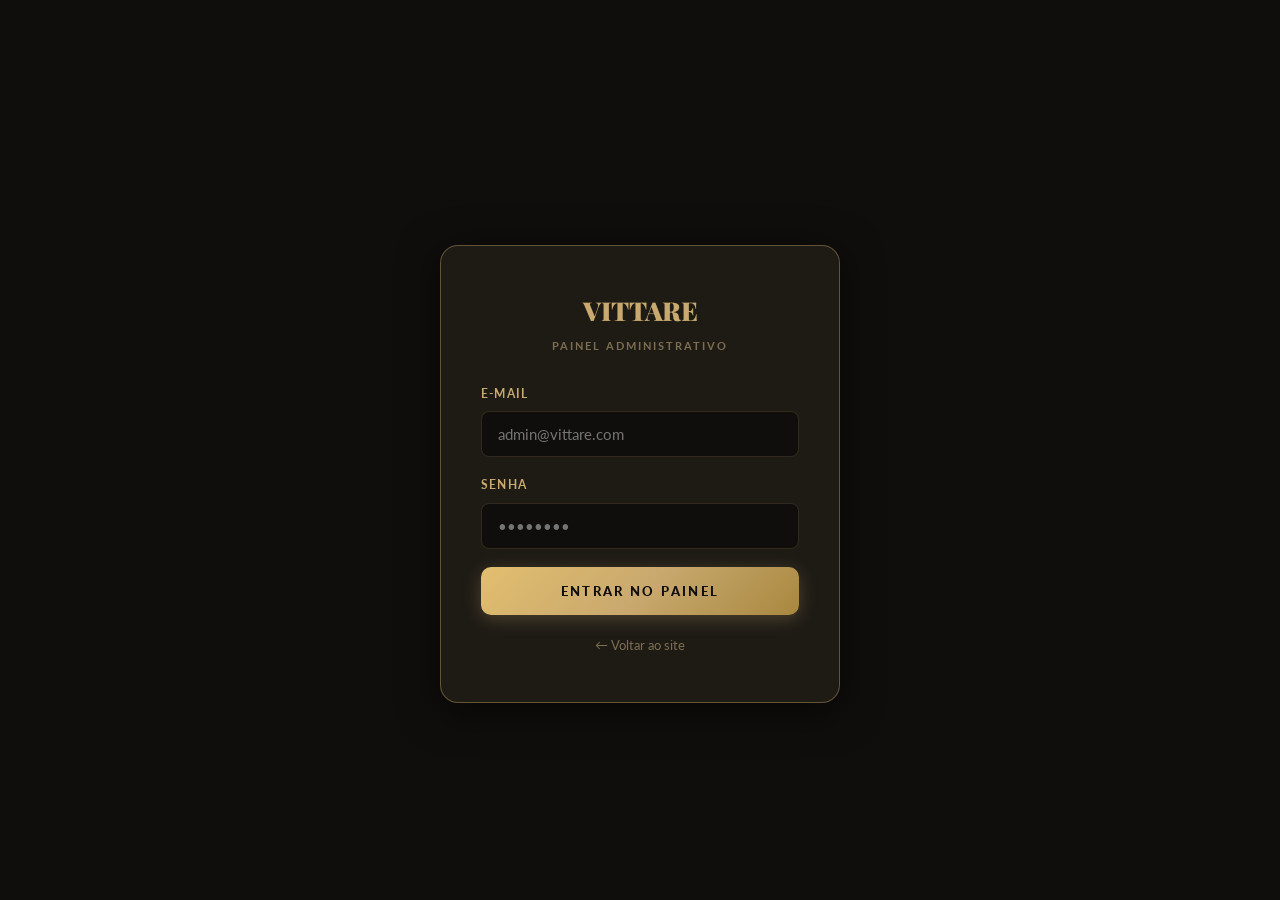
==== admin.html @ 1c4bccc5 "Vittare Consulta V:1" ====
<!DOCTYPE html>
<html lang="pt-BR" data-theme="dark">
<head>
  <meta charset="UTF-8"/>
  <meta name="viewport" content="width=device-width, initial-scale=1.0"/>
  <title>Admin | Vittare</title>
  <link rel="icon" type="image/svg+xml" href="favicon.svg"/>
  <link rel="preconnect" href="https://fonts.googleapis.com"/>
  <link href="https://fonts.googleapis.com/css2?family=Playfair+Display:ital,wght@0,700;0,900;1,700&family=Lato:wght@300;400;700;900&display=swap" rel="stylesheet"/>
  <link rel="stylesheet" href="style.css"/>
  <style>
    /* ── Admin-specific styles ── */
    body { overflow-x: hidden; }

    /* Sidebar */
    .admin-layout { display: flex; min-height: 100vh; }
    .sidebar {
      width: 240px; flex-shrink: 0;
      background: var(--bg-2);
      border-right: 1px solid var(--border);
      display: flex; flex-direction: column;
      position: fixed; top: 0; left: 0; height: 100vh;
      z-index: 50; transition: transform 0.3s, background 0.35s;
    }
    .sidebar__logo {
      padding: 28px 24px 24px;
      border-bottom: 1px solid var(--border);
    }
    .sidebar__logo-text {
      font-family: 'Playfair Display', serif;
      font-size: 20px; font-weight: 900; color: var(--gold);
    }
    .sidebar__label {
      font-size: 10px; font-weight: 700; letter-spacing: 0.18em;
      text-transform: uppercase; color: var(--text-muted); margin-top: 4px;
    }
    .sidebar__nav { flex: 1; padding: 20px 12px; }
    .nav-group-title {
      font-size: 10px; font-weight: 700; letter-spacing: 0.18em;
      text-transform: uppercase; color: var(--text-muted);
      padding: 16px 12px 8px;
    }
    .nav-item {
      display: flex; align-items: center; gap: 10px;
      padding: 11px 14px; border-radius: 9px;
      color: var(--text-secondary); font-size: 14px; font-weight: 400;
      text-decoration: none; cursor: pointer; transition: all 0.18s;
      margin-bottom: 2px;
    }
    .nav-item:hover { background: var(--bg-card); color: var(--text-primary); }
    .nav-item.active { background: rgba(201,169,110,0.12); color: var(--gold); font-weight: 700; }
    .nav-item .nav-icon { width: 18px; text-align: center; font-size: 15px; }
    .sidebar__footer { padding: 16px 12px; border-top: 1px solid var(--border); }

    /* Main content */
    .admin-main {
      flex: 1; margin-left: 240px;
      background: var(--bg); min-height: 100vh;
      transition: background 0.35s;
    }

    /* Topbar */
    .admin-topbar {
      height: 64px; border-bottom: 1px solid var(--border);
      background: var(--bg-2);
      display: flex; align-items: center; justify-content: space-between;
      padding: 0 28px; position: sticky; top: 0; z-index: 40;
      transition: background 0.35s;
    }
    .topbar-title { font-size: 16px; font-weight: 700; color: var(--text-primary); }
    .topbar-actions { display: flex; align-items: center; gap: 14px; }
    .admin-avatar {
      width: 34px; height: 34px; border-radius: 50%;
      background: linear-gradient(135deg, var(--gold-300), var(--gold-500));
      display: flex; align-items: center; justify-content: center;
      font-weight: 900; color: #0f0e0c; font-size: 14px;
    }

    /* Pages */
    .admin-page { display: none; padding: 32px 28px; }
    .admin-page.active { display: block; }

    /* Stats */
    .stats-grid { display: grid; grid-template-columns: repeat(auto-fill, minmax(200px, 1fr)); gap: 16px; margin-bottom: 32px; }
    .stat-card {
      background: var(--bg-card); border: 1px solid var(--border);
      border-radius: 14px; padding: 24px 22px;
    }
    .stat-card .stat-icon { font-size: 22px; margin-bottom: 12px; }
    .stat-card .stat-value {
      font-family: 'Playfair Display', serif; font-size: 34px;
      font-weight: 900; color: var(--gold); line-height: 1; margin-bottom: 6px;
    }
    .stat-card .stat-label { font-size: 12px; color: var(--text-muted); font-weight: 700; letter-spacing: 0.08em; text-transform: uppercase; }

    /* Table */
    .table-wrap {
      background: var(--bg-card); border: 1px solid var(--border);
      border-radius: 14px; overflow: hidden;
    }
    .table-header {
      padding: 18px 22px; border-bottom: 1px solid var(--border);
      display: flex; justify-content: space-between; align-items: center;
    }
    .table-header h3 { font-size: 15px; font-weight: 700; color: var(--text-primary); font-family: 'Lato', sans-serif; }
    table { width: 100%; border-collapse: collapse; }
    th {
      font-size: 11px; font-weight: 700; letter-spacing: 0.12em;
      text-transform: uppercase; color: var(--text-muted);
      padding: 13px 22px; text-align: left;
      border-bottom: 1px solid var(--border);
    }
    td {
      padding: 14px 22px; font-size: 14px; color: var(--text-secondary);
      border-bottom: 1px solid rgba(201,169,110,0.06);
    }
    tr:last-child td { border-bottom: none; }
    tr:hover td { background: rgba(201,169,110,0.04); }

    /* Badges */
    .badge {
      display: inline-block; font-size: 11px; font-weight: 700;
      padding: 3px 10px; border-radius: 20px; text-transform: uppercase; letter-spacing: 0.06em;
    }
    .badge-green { background: rgba(93,184,122,0.15); color: var(--green); }
    .badge-gold  { background: rgba(201,169,110,0.15); color: var(--gold); }
    .badge-red   { background: rgba(232,80,80,0.15);   color: var(--red); }
    .badge-muted { background: rgba(201,169,110,0.07); color: var(--text-muted); }

    /* Sections within pages */
    .page-title { font-size: 24px; font-weight: 900; color: var(--text-primary); margin-bottom: 6px; }
    .page-sub   { font-size: 14px; color: var(--text-muted); margin-bottom: 28px; }

    /* Form (add client) */
    .form-row { display: grid; grid-template-columns: 1fr 1fr; gap: 16px; }
    .admin-form-group { margin-bottom: 16px; }
    .admin-form-group label { display: block; font-size: 11px; font-weight: 700; letter-spacing: 0.1em; color: var(--gold); margin-bottom: 8px; text-transform: uppercase; }
    .admin-form-group input,
    .admin-form-group select,
    .admin-form-group textarea {
      width: 100%; background: var(--bg); border: 1.5px solid var(--border);
      border-radius: 8px; padding: 12px 14px; font-size: 14px;
      color: var(--text-primary); font-family: 'Lato', sans-serif;
      transition: border-color 0.2s, background 0.35s; outline: none;
      resize: vertical;
    }
    .admin-form-group input:focus,
    .admin-form-group select:focus,
    .admin-form-group textarea:focus { border-color: var(--gold); }

    /* Action btns in table */
    .btn-sm {
      font-size: 11px; font-weight: 700; letter-spacing: 0.08em; text-transform: uppercase;
      padding: 6px 14px; border-radius: 7px; border: 1px solid var(--border);
      cursor: pointer; background: none; color: var(--gold);
      transition: all 0.18s;
    }
    .btn-sm:hover { background: var(--gold); color: #0f0e0c; }
    .btn-sm-danger { color: var(--red); border-color: rgba(232,80,80,0.3); }
    .btn-sm-danger:hover { background: var(--red); color: #fff; }

    /* Settings form */
    .settings-section {
      background: var(--bg-card); border: 1px solid var(--border);
      border-radius: 14px; padding: 28px 26px; margin-bottom: 20px;
    }
    .settings-section h3 { font-size: 15px; font-weight: 700; color: var(--text-primary); margin-bottom: 20px; font-family: 'Lato', sans-serif; }

    /* Mobile toggle */
    @media (max-width: 768px) {
      .sidebar { transform: translateX(-100%); }
      .sidebar.open { transform: translateX(0); }
      .admin-main { margin-left: 0; }
      .form-row { grid-template-columns: 1fr; }
    }

    /* Notification toast */
    .toast {
      position: fixed; bottom: 28px; right: 28px; z-index: 999;
      background: var(--bg-card); border: 1.5px solid var(--gold);
      border-radius: 10px; padding: 14px 20px;
      font-size: 14px; color: var(--text-primary);
      box-shadow: var(--shadow);
      transform: translateY(80px); opacity: 0;
      transition: all 0.3s;
    }
    .toast.show { transform: translateY(0); opacity: 1; }
  </style>
</head>
<body>

<!-- ══════════════════════════════════
     AUTH GATE (shown if not logged in)
══════════════════════════════════ -->
<div id="authGate" style="min-height:100vh;display:flex;align-items:center;justify-content:center;background:var(--bg);">
  <div class="modal-box" style="max-width:400px;width:90%;margin:16px;">
    <div style="text-align:center;margin-bottom:28px;">
      <div style="font-family:'Playfair Display',serif;font-size:26px;font-weight:900;color:var(--gold);">VITTARE</div>
      <div style="font-size:11px;font-weight:700;letter-spacing:0.18em;text-transform:uppercase;color:var(--text-muted);margin-top:4px;">Painel Administrativo</div>
    </div>
    <div class="form-group">
      <label for="gEmail">E-mail</label>
      <input type="email" id="gEmail" placeholder="admin@vittare.com" autocomplete="email"/>
    </div>
    <div class="form-group">
      <label for="gPass">Senha</label>
      <input type="password" id="gPass" placeholder="••••••••" autocomplete="current-password"/>
    </div>
    <p class="form-error" id="gError">Credenciais incorretas.</p>
    <button class="btn-primary btn-full" id="gLoginBtn" style="margin-top:8px;">Entrar no Painel</button>
    <p style="text-align:center;margin-top:16px;">
      <a href="index.html" style="font-size:13px;color:var(--text-muted);text-decoration:none;">← Voltar ao site</a>
    </p>
  </div>
</div>

<!-- ══════════════════════════════════
     ADMIN PANEL (hidden until login)
══════════════════════════════════ -->
<div id="adminPanel" style="display:none;">
  <div class="admin-layout">

    <!-- Sidebar -->
    <aside class="sidebar" id="sidebar">
      <div class="sidebar__logo">
        <div class="sidebar__logo-text">VITTARE</div>
        <div class="sidebar__label">Painel Admin</div>
      </div>

      <nav class="sidebar__nav">
        <div class="nav-group-title">Principal</div>
        <a class="nav-item active" data-page="dashboard">
          <span class="nav-icon">📊</span> Dashboard
        </a>
        <a class="nav-item" data-page="clientes">
          <span class="nav-icon">👥</span> Clientes
        </a>
        <a class="nav-item" data-page="diagnosticos">
          <span class="nav-icon">📋</span> Diagnósticos
        </a>

        <div class="nav-group-title">Gestão</div>
        <a class="nav-item" data-page="novo">
          <span class="nav-icon">➕</span> Novo Cliente
        </a>
        <a class="nav-item" data-page="financeiro">
          <span class="nav-icon">💰</span> Financeiro
        </a>

        <div class="nav-group-title">Sistema</div>
        <a class="nav-item" data-page="config">
          <span class="nav-icon">⚙️</span> Configurações
        </a>
      </nav>

      <div class="sidebar__footer">
        <a class="nav-item" href="index.html">
          <span class="nav-icon">🌐</span> Ver site
        </a>
        <a class="nav-item" id="sidebarLogout" style="color:var(--red);">
          <span class="nav-icon">🚪</span> Sair
        </a>
      </div>
    </aside>

    <!-- Main -->
    <main class="admin-main">

      <!-- Topbar -->
      <div class="admin-topbar">
        <span class="topbar-title" id="topbarTitle">Dashboard</span>
        <div class="topbar-actions">
          <button class="theme-toggle" id="adminThemeToggle" title="Alternar tema">
            <span class="theme-toggle__icon theme-toggle__icon--light">☀️</span>
            <span class="theme-toggle__icon theme-toggle__icon--dark">🌙</span>
          </button>
          <div class="admin-avatar">A</div>
        </div>
      </div>

      <!-- ── DASHBOARD ── -->
      <div class="admin-page active" id="page-dashboard">
        <p class="page-title">Visão Geral</p>
        <p class="page-sub">Bem-vindo ao painel da Vittare.</p>

        <div class="stats-grid">
          <div class="stat-card">
            <div class="stat-icon">👥</div>
            <div class="stat-value" id="stat-clientes">0</div>
            <div class="stat-label">Clientes Totais</div>
          </div>
          <div class="stat-card">
            <div class="stat-icon">📋</div>
            <div class="stat-value" id="stat-pendentes">0</div>
            <div class="stat-label">Diagnósticos Pendentes</div>
          </div>
          <div class="stat-card">
            <div class="stat-icon">✅</div>
            <div class="stat-value" id="stat-concluidos">0</div>
            <div class="stat-label">Concluídos</div>
          </div>
          <div class="stat-card">
            <div class="stat-icon">💰</div>
            <div class="stat-value" id="stat-receita">R$0</div>
            <div class="stat-label">Receita Total</div>
          </div>
        </div>

        <div class="table-wrap">
          <div class="table-header">
            <h3>Últimos Clientes</h3>
          </div>
          <table>
            <thead>
              <tr>
                <th>Nome</th><th>CPF</th><th>Data</th><th>Status</th><th>Valor</th>
              </tr>
            </thead>
            <tbody id="dashTable">
              <tr><td colspan="5" style="text-align:center;color:var(--text-muted);padding:28px;">Nenhum cliente cadastrado ainda.</td></tr>
            </tbody>
          </table>
        </div>
      </div>

      <!-- ── CLIENTES ── -->
      <div class="admin-page" id="page-clientes">
        <p class="page-title">Clientes</p>
        <p class="page-sub">Todos os clientes cadastrados.</p>
        <div class="table-wrap">
          <div class="table-header">
            <h3>Lista de Clientes</h3>
            <button class="btn-sm" onclick="goPage('novo')">+ Novo Cliente</button>
          </div>
          <table>
            <thead>
              <tr><th>Nome</th><th>E-mail</th><th>CPF</th><th>Telefone</th><th>Status</th><th>Ações</th></tr>
            </thead>
            <tbody id="clientesTable">
              <tr><td colspan="6" style="text-align:center;color:var(--text-muted);padding:28px;">Nenhum cliente cadastrado.</td></tr>
            </tbody>
          </table>
        </div>
      </div>

      <!-- ── DIAGNÓSTICOS ── -->
      <div class="admin-page" id="page-diagnosticos">
        <p class="page-title">Diagnósticos</p>
        <p class="page-sub">Acompanhe o andamento de cada diagnóstico.</p>
        <div class="table-wrap">
          <div class="table-header"><h3>Todos os Diagnósticos</h3></div>
          <table>
            <thead>
              <tr><th>Cliente</th><th>Solicitado em</th><th>Status</th><th>Prazo</th><th>Ações</th></tr>
            </thead>
            <tbody id="diagTable">
              <tr><td colspan="5" style="text-align:center;color:var(--text-muted);padding:28px;">Nenhum diagnóstico registrado.</td></tr>
            </tbody>
          </table>
        </div>
      </div>

      <!-- ── NOVO CLIENTE ── -->
      <div class="admin-page" id="page-novo">
        <p class="page-title">Novo Cliente</p>
        <p class="page-sub">Cadastre um novo cliente manualmente.</p>

        <div class="settings-section" style="max-width:680px;">
          <h3>Dados do Cliente</h3>
          <div class="form-row">
            <div class="admin-form-group">
              <label>Nome Completo</label>
              <input type="text" id="nc-nome" placeholder="João da Silva"/>
            </div>
            <div class="admin-form-group">
              <label>CPF</label>
              <input type="text" id="nc-cpf" placeholder="000.000.000-00"/>
            </div>
          </div>
          <div class="form-row">
            <div class="admin-form-group">
              <label>E-mail</label>
              <input type="email" id="nc-email" placeholder="joao@email.com"/>
            </div>
            <div class="admin-form-group">
              <label>Telefone / WhatsApp</label>
              <input type="text" id="nc-tel" placeholder="(11) 99999-9999"/>
            </div>
          </div>
          <div class="form-row">
            <div class="admin-form-group">
              <label>Valor Pago (R$)</label>
              <input type="number" id="nc-valor" placeholder="97"/>
            </div>
            <div class="admin-form-group">
              <label>Status do Diagnóstico</label>
              <select id="nc-status">
                <option value="pendente">Pendente</option>
                <option value="em_andamento">Em Andamento</option>
                <option value="concluido">Concluído</option>
              </select>
            </div>
          </div>
          <div class="admin-form-group">
            <label>Observações</label>
            <textarea id="nc-obs" rows="3" placeholder="Observações internas..."></textarea>
          </div>
          <button class="btn-primary" id="salvarCliente" style="margin-top:8px;">Salvar Cliente</button>
        </div>
      </div>

      <!-- ── FINANCEIRO ── -->
      <div class="admin-page" id="page-financeiro">
        <p class="page-title">Financeiro</p>
        <p class="page-sub">Resumo de receitas e pagamentos.</p>

        <div class="stats-grid">
          <div class="stat-card">
            <div class="stat-icon">💳</div>
            <div class="stat-value" id="fin-total">R$0</div>
            <div class="stat-label">Receita Total</div>
          </div>
          <div class="stat-card">
            <div class="stat-icon">🗓</div>
            <div class="stat-value" id="fin-mes">R$0</div>
            <div class="stat-label">Este Mês</div>
          </div>
          <div class="stat-card">
            <div class="stat-icon">📦</div>
            <div class="stat-value" id="fin-qtd">0</div>
            <div class="stat-label">Vendas</div>
          </div>
        </div>

        <div class="table-wrap">
          <div class="table-header"><h3>Histórico de Pagamentos</h3></div>
          <table>
            <thead><tr><th>Cliente</th><th>Data</th><th>Valor</th><th>Método</th><th>Status</th></tr></thead>
            <tbody id="finTable">
              <tr><td colspan="5" style="text-align:center;color:var(--text-muted);padding:28px;">Nenhum pagamento registrado.</td></tr>
            </tbody>
          </table>
        </div>
      </div>

      <!-- ── CONFIGURAÇÕES ── -->
      <div class="admin-page" id="page-config">
        <p class="page-title">Configurações</p>
        <p class="page-sub">Ajuste as configurações do sistema.</p>

        <div class="settings-section" style="max-width:560px;">
          <h3>Credenciais de Acesso</h3>
          <div class="admin-form-group">
            <label>E-mail Admin</label>
            <input type="email" id="cfg-email" value="admin@vittare.com"/>
          </div>
          <div class="admin-form-group">
            <label>Nova Senha</label>
            <input type="password" id="cfg-pass" placeholder="Nova senha..."/>
          </div>
          <button class="btn-primary" onclick="showToast('Configurações salvas!')">Salvar Alterações</button>
        </div>

        <div class="settings-section" style="max-width:560px;">
          <h3>Aparência</h3>
          <div style="display:flex;align-items:center;gap:14px;">
            <span style="font-size:14px;color:var(--text-secondary);">Tema atual:</span>
            <button class="theme-toggle" id="cfgThemeToggle">
              <span class="theme-toggle__icon theme-toggle__icon--light">☀️</span>
              <span class="theme-toggle__icon theme-toggle__icon--dark">🌙</span>
            </button>
          </div>
        </div>

        <div class="settings-section" style="max-width:560px;">
          <h3>Dados do Site</h3>
          <div class="admin-form-group">
            <label>WhatsApp de Suporte</label>
            <input type="text" placeholder="+55 11 99999-9999"/>
          </div>
          <div class="admin-form-group">
            <label>E-mail de Contato</label>
            <input type="email" placeholder="contato@vittare.com"/>
          </div>
          <button class="btn-primary" onclick="showToast('Dados do site salvos!')">Salvar</button>
        </div>
      </div>

    </main>
  </div>
</div>

<!-- Toast -->
<div class="toast" id="toast"></div>

<script>
/* ── Credentials (mesmas do index.html) ── */
const ADMIN_EMAIL = 'admin@vittare.com';
const ADMIN_PASS  = 'Vittare@2026';

/* ── Auth ── */
const isLogged = sessionStorage.getItem('vittare_admin');
if (isLogged === '1') boot();

document.getElementById('gLoginBtn').addEventListener('click', () => {
  const e = document.getElementById('gEmail').value.trim();
  const p = document.getElementById('gPass').value;
  if (e === ADMIN_EMAIL && p === ADMIN_PASS) {
    sessionStorage.setItem('vittare_admin', '1');
    boot();
  } else {
    document.getElementById('gError').classList.add('show');
  }
});
document.getElementById('gPass').addEventListener('keydown', ev => { if (ev.key === 'Enter') document.getElementById('gLoginBtn').click(); });
document.getElementById('gEmail').addEventListener('input', () => document.getElementById('gError').classList.remove('show'));

function boot() {
  document.getElementById('authGate').style.display = 'none';
  document.getElementById('adminPanel').style.display = 'block';
  renderAll();
}

/* ── Theme ── */
const html = document.documentElement;
const saved = localStorage.getItem('vittare-theme');
if (saved) html.setAttribute('data-theme', saved);

['adminThemeToggle','cfgThemeToggle'].forEach(id => {
  const el = document.getElementById(id);
  if (el) el.addEventListener('click', () => {
    const cur = html.getAttribute('data-theme') || 'dark';
    const nxt = cur === 'dark' ? 'light' : 'dark';
    html.setAttribute('data-theme', nxt);
    localStorage.setItem('vittare-theme', nxt);
  });
});

/* ── Navigation ── */
function goPage(page) {
  document.querySelectorAll('.nav-item').forEach(i => i.classList.remove('active'));
  document.querySelectorAll('.admin-page').forEach(p => p.classList.remove('active'));
  const navEl = document.querySelector(`[data-page="${page}"]`);
  if (navEl) navEl.classList.add('active');
  const pageEl = document.getElementById(`page-${page}`);
  if (pageEl) pageEl.classList.add('active');
  const titles = { dashboard:'Dashboard', clientes:'Clientes', diagnosticos:'Diagnósticos', novo:'Novo Cliente', financeiro:'Financeiro', config:'Configurações' };
  document.getElementById('topbarTitle').textContent = titles[page] || page;
}

document.querySelectorAll('.nav-item[data-page]').forEach(item => {
  item.addEventListener('click', () => goPage(item.dataset.page));
});

document.getElementById('sidebarLogout').addEventListener('click', () => {
  sessionStorage.removeItem('vittare_admin');
  window.location.href = 'index.html';
});

/* ── Data Store (localStorage) ── */
function loadClients() {
  try { return JSON.parse(localStorage.getItem('vittare_clients') || '[]'); } catch { return []; }
}
function saveClients(arr) {
  localStorage.setItem('vittare_clients', JSON.stringify(arr));
}

/* ── Save new client ── */
document.getElementById('salvarCliente').addEventListener('click', () => {
  const nome   = document.getElementById('nc-nome').value.trim();
  const cpf    = document.getElementById('nc-cpf').value.trim();
  const email  = document.getElementById('nc-email').value.trim();
  const tel    = document.getElementById('nc-tel').value.trim();
  const valor  = parseFloat(document.getElementById('nc-valor').value) || 97;
  const status = document.getElementById('nc-status').value;
  const obs    = document.getElementById('nc-obs').value.trim();

  if (!nome || !cpf) { showToast('⚠ Preencha nome e CPF!'); return; }

  const clients = loadClients();
  const now = new Date();
  clients.push({
    id: Date.now(),
    nome, cpf, email, tel, valor, status, obs,
    data: now.toLocaleDateString('pt-BR'),
    dataSt: now.toISOString(),
  });
  saveClients(clients);

  // Clear form
  ['nc-nome','nc-cpf','nc-email','nc-tel','nc-valor','nc-obs'].forEach(id => document.getElementById(id).value = '');
  document.getElementById('nc-status').value = 'pendente';

  showToast('✅ Cliente salvo com sucesso!');
  renderAll();
  goPage('clientes');
});

/* ── Render all tables ── */
function renderAll() {
  const clients = loadClients();

  // Stats
  const pendentes = clients.filter(c => c.status === 'pendente').length;
  const concluidos = clients.filter(c => c.status === 'concluido').length;
  const receita = clients.reduce((s, c) => s + (c.valor || 0), 0);

  document.getElementById('stat-clientes').textContent  = clients.length;
  document.getElementById('stat-pendentes').textContent = pendentes;
  document.getElementById('stat-concluidos').textContent= concluidos;
  document.getElementById('stat-receita').textContent   = 'R$' + receita.toLocaleString('pt-BR');
  document.getElementById('fin-total').textContent      = 'R$' + receita.toLocaleString('pt-BR');
  document.getElementById('fin-mes').textContent        = 'R$' + receita.toLocaleString('pt-BR');
  document.getElementById('fin-qtd').textContent        = clients.length;

  // Badge helper
  const badgeStatus = s => {
    if (s === 'concluido')    return '<span class="badge badge-green">Concluído</span>';
    if (s === 'em_andamento') return '<span class="badge badge-gold">Em Andamento</span>';
    return '<span class="badge badge-muted">Pendente</span>';
  };

  // Dashboard table (last 5)
  const last5 = [...clients].reverse().slice(0, 5);
  const dashTb = document.getElementById('dashTable');
  dashTb.innerHTML = last5.length ? last5.map(c =>
    `<tr><td>${c.nome}</td><td>${c.cpf}</td><td>${c.data}</td><td>${badgeStatus(c.status)}</td><td>R$ ${c.valor.toLocaleString('pt-BR')}</td></tr>`
  ).join('') : '<tr><td colspan="5" style="text-align:center;color:var(--text-muted);padding:28px;">Nenhum cliente cadastrado ainda.</td></tr>';

  // Clients table
  const cliTb = document.getElementById('clientesTable');
  cliTb.innerHTML = clients.length ? [...clients].reverse().map(c =>
    `<tr>
      <td>${c.nome}</td>
      <td>${c.email || '—'}</td>
      <td>${c.cpf}</td>
      <td>${c.tel || '—'}</td>
      <td>${badgeStatus(c.status)}</td>
      <td>
        <button class="btn-sm" onclick="changeStatus(${c.id})">Status</button>
        <button class="btn-sm btn-sm-danger" onclick="removeClient(${c.id})">Excluir</button>
      </td>
    </tr>`
  ).join('') : '<tr><td colspan="6" style="text-align:center;color:var(--text-muted);padding:28px;">Nenhum cliente cadastrado.</td></tr>';

  // Diagnósticos table
  const diagTb = document.getElementById('diagTable');
  diagTb.innerHTML = clients.length ? [...clients].reverse().map(c => {
    const prazo = new Date(new Date(c.dataSt).getTime() + 3*24*60*60*1000);
    return `<tr>
      <td>${c.nome}</td>
      <td>${c.data}</td>
      <td>${badgeStatus(c.status)}</td>
      <td>${c.status === 'concluido' ? '—' : prazo.toLocaleDateString('pt-BR')}</td>
      <td><button class="btn-sm" onclick="changeStatus(${c.id})">Atualizar</button></td>
    </tr>`;
  }).join('') : '<tr><td colspan="5" style="text-align:center;color:var(--text-muted);padding:28px;">Nenhum diagnóstico registrado.</td></tr>';

  // Financeiro table
  const finTb = document.getElementById('finTable');
  finTb.innerHTML = clients.length ? [...clients].reverse().map(c =>
    `<tr>
      <td>${c.nome}</td>
      <td>${c.data}</td>
      <td>R$ ${c.valor.toLocaleString('pt-BR')}</td>
      <td>PIX/Cartão</td>
      <td><span class="badge badge-green">Pago</span></td>
    </tr>`
  ).join('') : '<tr><td colspan="5" style="text-align:center;color:var(--text-muted);padding:28px;">Nenhum pagamento registrado.</td></tr>';
}

/* ── Status cycle ── */
function changeStatus(id) {
  const clients = loadClients();
  const idx = clients.findIndex(c => c.id === id);
  if (idx === -1) return;
  const cycle = { pendente: 'em_andamento', em_andamento: 'concluido', concluido: 'pendente' };
  clients[idx].status = cycle[clients[idx].status] || 'pendente';
  saveClients(clients);
  renderAll();
  showToast('Status atualizado!');
}

/* ── Remove client ── */
function removeClient(id) {
  if (!confirm('Remover este cliente?')) return;
  const clients = loadClients().filter(c => c.id !== id);
  saveClients(clients);
  renderAll();
  showToast('Cliente removido.');
}

/* ── Toast ── */
function showToast(msg) {
  const t = document.getElementById('toast');
  t.textContent = msg;
  t.classList.add('show');
  setTimeout(() => t.classList.remove('show'), 3000);
}
</script>
</body>
</html>
---- style.css ----
/* ============================================
   VITTARE — Diagnóstico Financeiro Profissional
   style.css | Paleta Dourada + Dark/Light Mode
   ============================================ */

@import url('https://fonts.googleapis.com/css2?family=Playfair+Display:ital,wght@0,700;0,900;1,700&family=Lato:wght@300;400;700;900&display=swap');

/* ── Dark Mode (default) ── */
:root,
[data-theme="dark"] {
  --bg:           #0f0e0c;
  --bg-2:         #161410;
  --bg-card:      #1e1b15;
  --bg-card-alt:  #252018;
  --border:       rgba(201,169,110,0.18);
  --border-strong:rgba(201,169,110,0.4);

  --gold-100: #FBF0DC;
  --gold-200: #F0D99A;
  --gold-300: #E2BE6E;
  --gold:     #C9A96E;
  --gold-500: #A8883F;
  --gold-600: #7D6220;

  --text-primary:  #F5EDD8;
  --text-secondary:#C4B08A;
  --text-muted:    #7D6E52;

  --white:    #F5EDD8;
  --red:      #E85050;
  --green:    #5DB87A;

  --shadow: 0 8px 40px rgba(0,0,0,0.6);
  --shadow-gold: 0 4px 24px rgba(201,169,110,0.15);
}

/* ── Light Mode ── */
[data-theme="light"] {
  --bg:           #FDF8EE;
  --bg-2:         #F5EDD8;
  --bg-card:      #FFFFFF;
  --bg-card-alt:  #FBF4E4;
  --border:       rgba(168,136,63,0.22);
  --border-strong:rgba(168,136,63,0.5);

  --gold-100: #3D2A00;
  --gold-200: #5C400A;
  --gold-300: #7D5C1A;
  --gold:     #A8883F;
  --gold-500: #C9A96E;
  --gold-600: #E2BE6E;

  --text-primary:  #1a1400;
  --text-secondary:#4a3a18;
  --text-muted:    #8a7040;

  --white:    #1a1400;
  --red:      #C0392B;
  --green:    #27743E;

  --shadow: 0 8px 40px rgba(100,80,20,0.12);
  --shadow-gold: 0 4px 24px rgba(168,136,63,0.18);
}

/* ── Reset ── */
*, *::before, *::after { box-sizing: border-box; margin: 0; padding: 0; }
html { scroll-behavior: smooth; }
body {
  background: var(--bg);
  color: var(--text-primary);
  font-family: 'Lato', sans-serif;
  font-size: 16px;
  line-height: 1.65;
  -webkit-font-smoothing: antialiased;
  transition: background 0.35s, color 0.35s;
}

/* ── Layout ── */
.container       { max-width: 860px;  margin: 0 auto; padding: 0 24px; }
.container--wide { max-width: 1080px; margin: 0 auto; padding: 0 24px; }
section { padding: 80px 0; }

/* ── Type helpers ── */
.label-tag {
  font-size: 11px; font-weight: 700; letter-spacing: 0.22em;
  text-transform: uppercase; color: var(--gold); display: block; margin-bottom: 18px;
}
h1, h2, h3 { font-family: 'Playfair Display', Georgia, serif; line-height: 1.12; }
.gold-italic { color: var(--gold); font-style: italic; }

/* ── Buttons ── */
.btn-primary {
  display: inline-block;
  background: linear-gradient(135deg, var(--gold-300) 0%, var(--gold) 50%, var(--gold-500) 100%);
  color: #0f0e0c;
  font-family: 'Lato', sans-serif;
  font-size: 12px; font-weight: 900;
  letter-spacing: 0.18em; text-transform: uppercase;
  padding: 18px 44px; border-radius: 10px;
  border: none; cursor: pointer; text-decoration: none;
  transition: opacity 0.2s, transform 0.15s, box-shadow 0.2s;
  box-shadow: 0 4px 18px rgba(201,169,110,0.28);
}
.btn-primary:hover {
  opacity: 0.88; transform: translateY(-2px);
  box-shadow: 0 8px 28px rgba(201,169,110,0.4);
}
.btn-outline {
  display: inline-block; background: transparent;
  color: var(--gold); font-family: 'Lato', sans-serif;
  font-size: 12px; font-weight: 700; letter-spacing: 0.15em; text-transform: uppercase;
  padding: 16px 36px; border-radius: 10px; border: 1.5px solid var(--gold);
  cursor: pointer; text-decoration: none; transition: all 0.2s;
}
.btn-outline:hover { background: var(--gold); color: #0f0e0c; }
.btn-center { text-align: center; margin-top: 40px; }

/* ── Navbar ── */
.navbar {
  position: fixed; top: 0; left: 0; right: 0; z-index: 200;
  background: rgba(15,14,12,0.94);
  backdrop-filter: blur(12px);
  border-bottom: 1px solid var(--border);
  padding: 12px 0;
  transition: background 0.35s, border-color 0.35s;
}
[data-theme="light"] .navbar {
  background: rgba(253,248,238,0.95);
}
.navbar__inner {
  display: flex; align-items: center; justify-content: space-between;
  max-width: 1080px; margin: 0 auto; padding: 0 24px;
}
.navbar__logo-wrap { display: flex; align-items: center; gap: 10px; }
.navbar__logo { height: 38px; width: auto; }
.navbar__logo-text {
  font-family: 'Playfair Display', serif;
  font-size: 20px; font-weight: 900; color: var(--gold);
  letter-spacing: 0.06em;
}
.navbar__actions { display: flex; align-items: center; gap: 16px; }

/* Theme toggle */
.theme-toggle {
  background: var(--bg-card); border: 1.5px solid var(--border);
  border-radius: 24px; width: 54px; height: 28px;
  cursor: pointer; position: relative; transition: all 0.3s;
  flex-shrink: 0;
}
.theme-toggle::before {
  content: '';
  position: absolute; top: 3px; left: 3px;
  width: 20px; height: 20px; border-radius: 50%;
  background: var(--gold);
  transition: transform 0.3s;
}
[data-theme="light"] .theme-toggle::before { transform: translateX(26px); }
.theme-toggle__icon {
  position: absolute; top: 50%; transform: translateY(-50%);
  font-size: 12px;
}
.theme-toggle__icon--dark { right: 6px; }
.theme-toggle__icon--light { left: 6px; }

/* Login button in navbar */
.btn-login-nav {
  font-size: 11px; font-weight: 700; letter-spacing: 0.12em;
  text-transform: uppercase; color: var(--gold); text-decoration: none;
  border: 1px solid var(--border); padding: 8px 16px; border-radius: 8px;
  transition: all 0.2s;
}
.btn-login-nav:hover { background: var(--gold); color: #0f0e0c; }

/* ── Hero ── */
.hero { padding: 140px 0 80px; text-align: center; }
.hero__label { font-size: 11px; font-weight: 700; letter-spacing: 0.22em; text-transform: uppercase; color: var(--gold); margin-bottom: 28px; }
.hero__headline {
  font-family: 'Playfair Display', serif;
  font-size: clamp(36px, 5.5vw, 68px);
  font-weight: 900; color: var(--text-primary); margin-bottom: 14px;
}
.hero__headline .gold-italic { font-size: clamp(40px, 6vw, 76px); }
.hero__sub {
  font-size: 16px; color: var(--text-secondary);
  max-width: 540px; margin: 28px auto 0; line-height: 1.75;
}
.hero__sub strong { color: var(--text-primary); }

/* ── Video Section ── */
.video-section { padding: 10px 0 80px; text-align: center; }
.video-wrapper {
  position: relative;
  width: 100%;
  max-width: 380px;  /* 9:16 portrait max width */
  margin: 0 auto 40px;
  border: 2px solid var(--border-strong);
  border-radius: 18px; overflow: hidden;
  background: #000;
  aspect-ratio: 9 / 16;
  box-shadow: var(--shadow-gold);
}
.video-wrapper video {
  width: 100%; height: 100%; object-fit: cover; display: block;
}
/* Custom play overlay */
.video-overlay {
  position: absolute; inset: 0;
  display: flex; flex-direction: column;
  align-items: center; justify-content: center;
  background: rgba(0,0,0,0.45);
  cursor: pointer; transition: background 0.25s;
}
.video-overlay:hover { background: rgba(0,0,0,0.3); }
.video-play-btn {
  width: 68px; height: 68px; border-radius: 50%;
  background: var(--gold);
  display: flex; align-items: center; justify-content: center;
  font-size: 26px; color: #0f0e0c;
  box-shadow: 0 0 0 12px rgba(201,169,110,0.18);
  margin-bottom: 14px;
  transition: transform 0.2s, box-shadow 0.2s;
}
.video-overlay:hover .video-play-btn { transform: scale(1.08); box-shadow: 0 0 0 18px rgba(201,169,110,0.14); }
.video-overlay p { color: #fff; font-size: 13px; letter-spacing: 0.08em; }
.video-overlay.hidden { display: none; }

/* ── Pain list / Check list ── */
.card-list {
  background: var(--bg-card);
  border: 1px solid var(--border);
  border-radius: 16px; padding: 34px 36px;
  list-style: none;
}
.card-list li {
  display: flex; align-items: flex-start; gap: 14px;
  padding: 13px 0; font-size: 15px; color: var(--text-secondary);
  border-bottom: 1px solid rgba(201,169,110,0.07);
}
.card-list li:last-child { border-bottom: none; }
.icon-x  { color: var(--red); font-size: 17px; margin-top: 2px; flex-shrink: 0; }
.icon-chk {
  background: var(--green); color: #fff; border-radius: 5px;
  width: 22px; height: 22px; display: flex; align-items: center; justify-content: center;
  font-size: 13px; flex-shrink: 0; margin-top: 2px;
}
.icon-dot { color: var(--gold); font-size: 22px; line-height: 1.2; flex-shrink: 0; }

/* ── Section headings ── */
.section-h2 { font-size: clamp(26px, 3.8vw, 42px); font-weight: 700; color: var(--text-primary); margin-bottom: 12px; }
.section-sub { font-size: 15px; color: var(--text-muted); margin-bottom: 40px; }

/* ── Notice box ── */
.notice-box {
  border-left: 4px solid var(--gold);
  background: var(--bg-card); border-radius: 0 12px 12px 0;
  padding: 26px 30px;
}
.notice-box .notice-title { font-weight: 700; color: var(--gold); margin-bottom: 12px; font-size: 15px; }
.notice-box p { font-size: 14.5px; color: var(--text-primary); line-height: 1.7; margin-bottom: 10px; }
.notice-box .fine { font-size: 13px; color: var(--text-muted); margin-bottom: 0; }

/* ── Pricing ── */
.pricing-card {
  background: var(--bg-card);
  border: 1.5px solid var(--border-strong);
  border-radius: 18px; padding: 48px 40px;
  max-width: 480px; margin: 0 auto;
  box-shadow: var(--shadow-gold);
}
.pricing-badge {
  display: inline-flex; align-items: center; gap: 8px;
  border: 1px solid var(--gold); border-radius: 20px;
  padding: 6px 18px; font-size: 11px; font-weight: 700;
  letter-spacing: 0.12em; text-transform: uppercase; color: var(--gold);
  margin-bottom: 28px;
}
.price-value {
  font-family: 'Playfair Display', serif;
  font-size: 84px; font-weight: 900;
  background: linear-gradient(135deg, var(--gold-300), var(--gold), var(--gold-500));
  -webkit-background-clip: text; -webkit-text-fill-color: transparent;
  line-height: 1; margin-bottom: 8px;
}

/* ── Steps ── */
.step {
  background: var(--bg-card); border: 1px solid var(--border);
  border-radius: 14px; padding: 26px 28px;
  display: flex; align-items: flex-start; gap: 18px;
}
.step__num {
  width: 38px; height: 38px; border-radius: 50%;
  background: linear-gradient(135deg, var(--gold-300), var(--gold-500));
  color: #0f0e0c; font-family: 'Playfair Display', serif;
  font-size: 17px; font-weight: 700;
  display: flex; align-items: center; justify-content: center; flex-shrink: 0;
}
.step h3 { font-size: 16px; font-weight: 700; color: var(--text-primary); margin-bottom: 7px; font-family: 'Lato', sans-serif; }
.step p  { font-size: 14px; color: var(--text-secondary); line-height: 1.65; }

/* ── FAQ ── */
.faq-item { border-bottom: 1px solid var(--border); }
.faq-item:first-child { border-top: 1px solid var(--border); }
.faq-q {
  width: 100%; background: none; border: none; color: var(--text-primary);
  font-family: 'Lato', sans-serif; font-size: 15.5px; font-weight: 400;
  text-align: left; padding: 20px 0; cursor: pointer;
  display: flex; justify-content: space-between; align-items: center; gap: 18px;
  transition: color 0.2s;
}
.faq-q:hover { color: var(--gold); }
.faq-arr {
  width: 26px; height: 26px; border-radius: 50%;
  background: var(--bg-card-alt); border: 1px solid var(--border);
  display: flex; align-items: center; justify-content: center;
  font-size: 11px; color: var(--gold); flex-shrink: 0;
  transition: transform 0.25s;
}
.faq-item.open .faq-arr { transform: rotate(180deg); }
.faq-ans { display: none; padding: 0 0 18px; font-size: 14.5px; color: var(--text-secondary); line-height: 1.7; }
.faq-item.open .faq-ans { display: block; }

/* ── Footer / Security ── */
.security-box {
  border-left: 4px solid var(--gold);
  background: var(--bg-card); border-radius: 0 12px 12px 0;
  padding: 24px 28px;
}
.security-box .sec-title { font-weight: 700; color: var(--gold); margin-bottom: 8px; font-size: 15px; }
.security-box p { font-size: 14px; color: var(--text-secondary); line-height: 1.7; }
footer {
  background: var(--bg-2); border-top: 1px solid var(--border);
  padding: 36px 24px; text-align: center; margin-top: 0;
}
footer .foot-brand { font-size: 12px; font-weight: 700; letter-spacing: 0.14em; text-transform: uppercase; color: var(--gold); margin-bottom: 10px; }
footer p { font-size: 12px; color: var(--text-muted); max-width: 560px; margin: 0 auto; line-height: 1.6; }
footer p+p { margin-top: 6px; }
.trust-bar { text-align: center; font-size: 13px; color: var(--text-muted); margin-top: 16px; letter-spacing: 0.03em; }

/* ── Login Modal ── */
.modal-overlay {
  position: fixed; inset: 0; z-index: 500;
  background: rgba(0,0,0,0.75); backdrop-filter: blur(6px);
  display: flex; align-items: center; justify-content: center;
  opacity: 0; pointer-events: none; transition: opacity 0.3s;
}
.modal-overlay.active { opacity: 1; pointer-events: all; }
.modal-box {
  background: var(--bg-card);
  border: 1.5px solid var(--border-strong);
  border-radius: 18px; padding: 44px 40px;
  width: 100%; max-width: 400px;
  transform: translateY(24px); transition: transform 0.3s;
  box-shadow: var(--shadow);
}
.modal-overlay.active .modal-box { transform: translateY(0); }
.modal-box h2 { font-size: 24px; color: var(--text-primary); margin-bottom: 8px; }
.modal-box .modal-sub { font-size: 14px; color: var(--text-muted); margin-bottom: 30px; }
.modal-close {
  position: absolute; top: 16px; right: 18px;
  background: none; border: none; color: var(--text-muted);
  font-size: 22px; cursor: pointer; line-height: 1;
}
.modal-close:hover { color: var(--gold); }
.modal-box { position: relative; }

.form-group { margin-bottom: 18px; }
.form-group label { display: block; font-size: 12px; font-weight: 700; letter-spacing: 0.1em; color: var(--gold); margin-bottom: 8px; text-transform: uppercase; }
.form-group input {
  width: 100%; background: var(--bg);
  border: 1.5px solid var(--border); border-radius: 8px;
  padding: 13px 16px; font-size: 15px; color: var(--text-primary);
  font-family: 'Lato', sans-serif;
  transition: border-color 0.2s, background 0.35s;
  outline: none;
}
.form-group input:focus { border-color: var(--gold); }
.form-error { font-size: 13px; color: var(--red); margin-top: 12px; display: none; }
.form-error.show { display: block; }
.btn-full { width: 100%; text-align: center; display: block; padding: 16px; font-size: 13px; }

/* ── Responsive ── */
@media (max-width: 640px) {
  section { padding: 60px 0; }
  .hero { padding: 120px 0 50px; }
  .card-list { padding: 22px 18px; }
  .pricing-card { padding: 32px 22px; }
  .step { padding: 20px 18px; }
  .video-wrapper { max-width: 320px; }
  .modal-box { padding: 32px 22px; margin: 16px; }
  .navbar__actions .btn-login-nav span { display: none; }
}
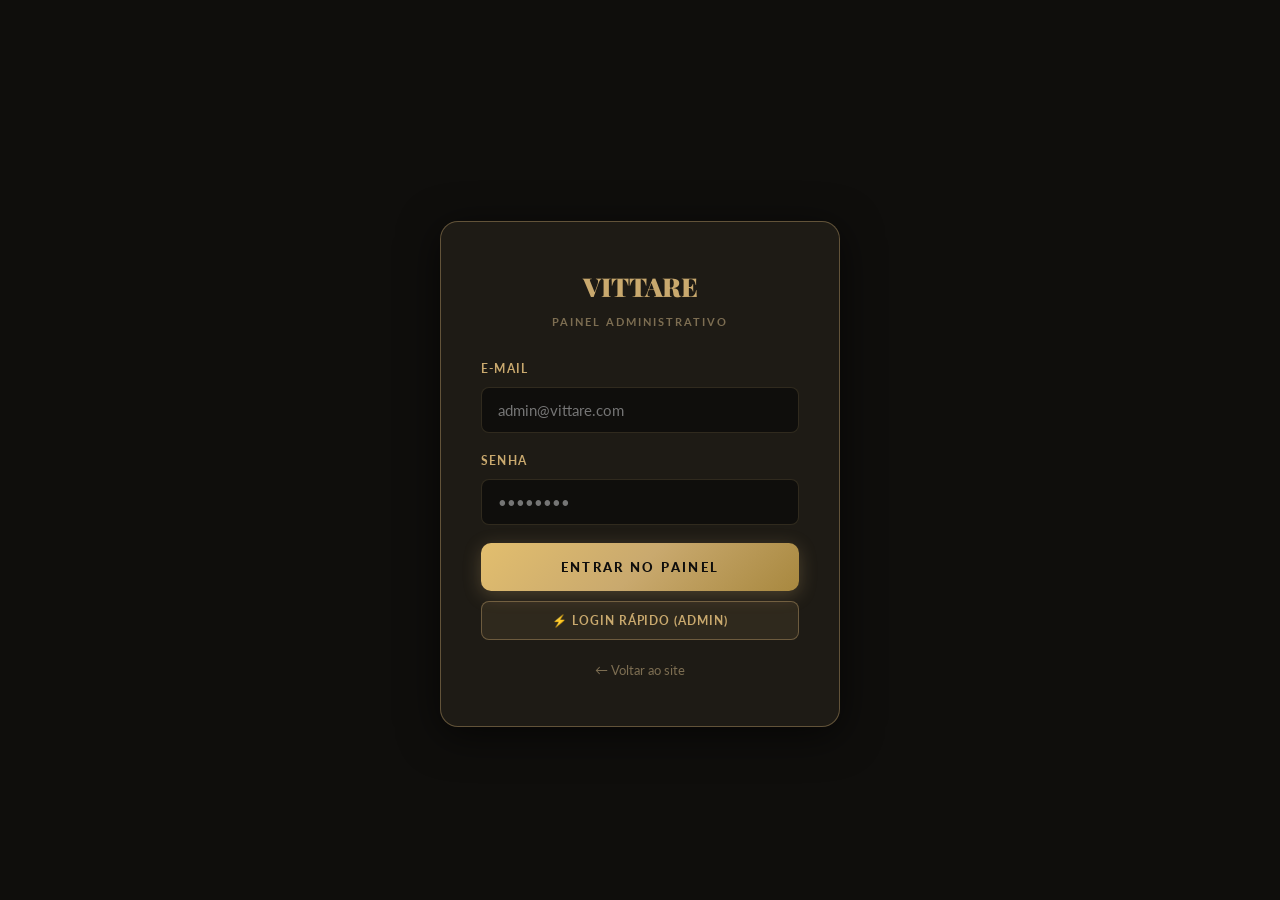
==== commit 7837c1e0: "Vittare Consultados completo por enquanto 22042026" ====
--- a/admin.html
+++ b/admin.html
@@ -208,6 +208,7 @@
     </div>
     <p class="form-error" id="gError">Credenciais incorretas.</p>
     <button class="btn-primary btn-full" id="gLoginBtn" style="margin-top:8px;">Entrar no Painel</button>
+    <button id="quickLoginBtn" style="margin-top:10px;width:100%;background:rgba(201,169,110,0.1);border:1px solid var(--border-strong);border-radius:8px;padding:11px;font-size:12px;font-weight:700;letter-spacing:0.08em;text-transform:uppercase;color:var(--gold);cursor:pointer;font-family:'Lato',sans-serif;transition:background 0.2s;">⚡ Login Rápido (Admin)</button>
     <p style="text-align:center;margin-top:16px;">
       <a href="index.html" style="font-size:13px;color:var(--text-muted);text-decoration:none;">← Voltar ao site</a>
     </p>
@@ -250,6 +251,9 @@
         <div class="nav-group-title">Sistema</div>
         <a class="nav-item" data-page="config">
           <span class="nav-icon">⚙️</span> Configurações
+        </a>
+        <a class="nav-item" id="previewObrigado" style="cursor:pointer;">
+          <span class="nav-icon">🎉</span> Prévia Obrigado
         </a>
       </nav>
 
@@ -494,49 +498,36 @@
 <div class="toast" id="toast"></div>
 
 <script>
-/* ── Credentials (mesmas do index.html) ── */
+/* ════════════════════════════════════
+   VITTARE ADMIN — JS completo
+════════════════════════════════════ */
+
 const ADMIN_EMAIL = 'admin@vittare.com';
 const ADMIN_PASS  = 'Vittare@2026';
 
-/* ── Auth ── */
-const isLogged = sessionStorage.getItem('vittare_admin');
-if (isLogged === '1') boot();
-
-document.getElementById('gLoginBtn').addEventListener('click', () => {
-  const e = document.getElementById('gEmail').value.trim();
-  const p = document.getElementById('gPass').value;
-  if (e === ADMIN_EMAIL && p === ADMIN_PASS) {
-    sessionStorage.setItem('vittare_admin', '1');
-    boot();
-  } else {
-    document.getElementById('gError').classList.add('show');
-  }
-});
-document.getElementById('gPass').addEventListener('keydown', ev => { if (ev.key === 'Enter') document.getElementById('gLoginBtn').click(); });
-document.getElementById('gEmail').addEventListener('input', () => document.getElementById('gError').classList.remove('show'));
-
-function boot() {
-  document.getElementById('authGate').style.display = 'none';
-  document.getElementById('adminPanel').style.display = 'block';
-  renderAll();
-}
-
-/* ── Theme ── */
+/* ── Helpers de dados ── */
+function loadClients() {
+  try { return JSON.parse(localStorage.getItem('vittare_clients') || '[]'); } catch { return []; }
+}
+function saveClients(arr) {
+  localStorage.setItem('vittare_clients', JSON.stringify(arr));
+}
+
+/* ── Theme (pode rodar antes do DOM completo) ── */
 const html = document.documentElement;
-const saved = localStorage.getItem('vittare-theme');
-if (saved) html.setAttribute('data-theme', saved);
-
-['adminThemeToggle','cfgThemeToggle'].forEach(id => {
-  const el = document.getElementById(id);
-  if (el) el.addEventListener('click', () => {
-    const cur = html.getAttribute('data-theme') || 'dark';
-    const nxt = cur === 'dark' ? 'light' : 'dark';
-    html.setAttribute('data-theme', nxt);
-    localStorage.setItem('vittare-theme', nxt);
-  });
-});
-
-/* ── Navigation ── */
+const savedTheme = localStorage.getItem('vittare-theme');
+if (savedTheme) html.setAttribute('data-theme', savedTheme);
+
+/* ── Toast (global, usada em onclick inline) ── */
+function showToast(msg) {
+  const t = document.getElementById('toast');
+  if (!t) return;
+  t.textContent = msg;
+  t.classList.add('show');
+  setTimeout(() => t.classList.remove('show'), 3000);
+}
+
+/* ── Navegação entre páginas (global, usada em onclick inline) ── */
 function goPage(page) {
   document.querySelectorAll('.nav-item').forEach(i => i.classList.remove('active'));
   document.querySelectorAll('.admin-page').forEach(p => p.classList.remove('active'));
@@ -544,132 +535,15 @@
   if (navEl) navEl.classList.add('active');
   const pageEl = document.getElementById(`page-${page}`);
   if (pageEl) pageEl.classList.add('active');
-  const titles = { dashboard:'Dashboard', clientes:'Clientes', diagnosticos:'Diagnósticos', novo:'Novo Cliente', financeiro:'Financeiro', config:'Configurações' };
-  document.getElementById('topbarTitle').textContent = titles[page] || page;
-}
-
-document.querySelectorAll('.nav-item[data-page]').forEach(item => {
-  item.addEventListener('click', () => goPage(item.dataset.page));
-});
-
-document.getElementById('sidebarLogout').addEventListener('click', () => {
-  sessionStorage.removeItem('vittare_admin');
-  window.location.href = 'index.html';
-});
-
-/* ── Data Store (localStorage) ── */
-function loadClients() {
-  try { return JSON.parse(localStorage.getItem('vittare_clients') || '[]'); } catch { return []; }
-}
-function saveClients(arr) {
-  localStorage.setItem('vittare_clients', JSON.stringify(arr));
-}
-
-/* ── Save new client ── */
-document.getElementById('salvarCliente').addEventListener('click', () => {
-  const nome   = document.getElementById('nc-nome').value.trim();
-  const cpf    = document.getElementById('nc-cpf').value.trim();
-  const email  = document.getElementById('nc-email').value.trim();
-  const tel    = document.getElementById('nc-tel').value.trim();
-  const valor  = parseFloat(document.getElementById('nc-valor').value) || 97;
-  const status = document.getElementById('nc-status').value;
-  const obs    = document.getElementById('nc-obs').value.trim();
-
-  if (!nome || !cpf) { showToast('⚠ Preencha nome e CPF!'); return; }
-
-  const clients = loadClients();
-  const now = new Date();
-  clients.push({
-    id: Date.now(),
-    nome, cpf, email, tel, valor, status, obs,
-    data: now.toLocaleDateString('pt-BR'),
-    dataSt: now.toISOString(),
-  });
-  saveClients(clients);
-
-  // Clear form
-  ['nc-nome','nc-cpf','nc-email','nc-tel','nc-valor','nc-obs'].forEach(id => document.getElementById(id).value = '');
-  document.getElementById('nc-status').value = 'pendente';
-
-  showToast('✅ Cliente salvo com sucesso!');
-  renderAll();
-  goPage('clientes');
-});
-
-/* ── Render all tables ── */
-function renderAll() {
-  const clients = loadClients();
-
-  // Stats
-  const pendentes = clients.filter(c => c.status === 'pendente').length;
-  const concluidos = clients.filter(c => c.status === 'concluido').length;
-  const receita = clients.reduce((s, c) => s + (c.valor || 0), 0);
-
-  document.getElementById('stat-clientes').textContent  = clients.length;
-  document.getElementById('stat-pendentes').textContent = pendentes;
-  document.getElementById('stat-concluidos').textContent= concluidos;
-  document.getElementById('stat-receita').textContent   = 'R$' + receita.toLocaleString('pt-BR');
-  document.getElementById('fin-total').textContent      = 'R$' + receita.toLocaleString('pt-BR');
-  document.getElementById('fin-mes').textContent        = 'R$' + receita.toLocaleString('pt-BR');
-  document.getElementById('fin-qtd').textContent        = clients.length;
-
-  // Badge helper
-  const badgeStatus = s => {
-    if (s === 'concluido')    return '<span class="badge badge-green">Concluído</span>';
-    if (s === 'em_andamento') return '<span class="badge badge-gold">Em Andamento</span>';
-    return '<span class="badge badge-muted">Pendente</span>';
+  const titles = {
+    dashboard:'Dashboard', clientes:'Clientes', diagnosticos:'Diagnósticos',
+    novo:'Novo Cliente', financeiro:'Financeiro', config:'Configurações'
   };
-
-  // Dashboard table (last 5)
-  const last5 = [...clients].reverse().slice(0, 5);
-  const dashTb = document.getElementById('dashTable');
-  dashTb.innerHTML = last5.length ? last5.map(c =>
-    `<tr><td>${c.nome}</td><td>${c.cpf}</td><td>${c.data}</td><td>${badgeStatus(c.status)}</td><td>R$ ${c.valor.toLocaleString('pt-BR')}</td></tr>`
-  ).join('') : '<tr><td colspan="5" style="text-align:center;color:var(--text-muted);padding:28px;">Nenhum cliente cadastrado ainda.</td></tr>';
-
-  // Clients table
-  const cliTb = document.getElementById('clientesTable');
-  cliTb.innerHTML = clients.length ? [...clients].reverse().map(c =>
-    `<tr>
-      <td>${c.nome}</td>
-      <td>${c.email || '—'}</td>
-      <td>${c.cpf}</td>
-      <td>${c.tel || '—'}</td>
-      <td>${badgeStatus(c.status)}</td>
-      <td>
-        <button class="btn-sm" onclick="changeStatus(${c.id})">Status</button>
-        <button class="btn-sm btn-sm-danger" onclick="removeClient(${c.id})">Excluir</button>
-      </td>
-    </tr>`
-  ).join('') : '<tr><td colspan="6" style="text-align:center;color:var(--text-muted);padding:28px;">Nenhum cliente cadastrado.</td></tr>';
-
-  // Diagnósticos table
-  const diagTb = document.getElementById('diagTable');
-  diagTb.innerHTML = clients.length ? [...clients].reverse().map(c => {
-    const prazo = new Date(new Date(c.dataSt).getTime() + 3*24*60*60*1000);
-    return `<tr>
-      <td>${c.nome}</td>
-      <td>${c.data}</td>
-      <td>${badgeStatus(c.status)}</td>
-      <td>${c.status === 'concluido' ? '—' : prazo.toLocaleDateString('pt-BR')}</td>
-      <td><button class="btn-sm" onclick="changeStatus(${c.id})">Atualizar</button></td>
-    </tr>`;
-  }).join('') : '<tr><td colspan="5" style="text-align:center;color:var(--text-muted);padding:28px;">Nenhum diagnóstico registrado.</td></tr>';
-
-  // Financeiro table
-  const finTb = document.getElementById('finTable');
-  finTb.innerHTML = clients.length ? [...clients].reverse().map(c =>
-    `<tr>
-      <td>${c.nome}</td>
-      <td>${c.data}</td>
-      <td>R$ ${c.valor.toLocaleString('pt-BR')}</td>
-      <td>PIX/Cartão</td>
-      <td><span class="badge badge-green">Pago</span></td>
-    </tr>`
-  ).join('') : '<tr><td colspan="5" style="text-align:center;color:var(--text-muted);padding:28px;">Nenhum pagamento registrado.</td></tr>';
-}
-
-/* ── Status cycle ── */
+  const titleEl = document.getElementById('topbarTitle');
+  if (titleEl) titleEl.textContent = titles[page] || page;
+}
+
+/* ── Cycle de status (global, usada em onclick inline) ── */
 function changeStatus(id) {
   const clients = loadClients();
   const idx = clients.findIndex(c => c.id === id);
@@ -681,7 +555,7 @@
   showToast('Status atualizado!');
 }
 
-/* ── Remove client ── */
+/* ── Remover cliente (global, usada em onclick inline) ── */
 function removeClient(id) {
   if (!confirm('Remover este cliente?')) return;
   const clients = loadClients().filter(c => c.id !== id);
@@ -690,13 +564,215 @@
   showToast('Cliente removido.');
 }
 
-/* ── Toast ── */
-function showToast(msg) {
-  const t = document.getElementById('toast');
-  t.textContent = msg;
-  t.classList.add('show');
-  setTimeout(() => t.classList.remove('show'), 3000);
-}
+/* ── Badge helper ── */
+function badgeStatus(s) {
+  if (s === 'concluido')    return '<span class="badge badge-green">Concluído</span>';
+  if (s === 'em_andamento') return '<span class="badge badge-gold">Em Andamento</span>';
+  return '<span class="badge badge-muted">Pendente</span>';
+}
+
+/* ── Renderizar todas as tabelas e stats ── */
+function renderAll() {
+  const clients = loadClients();
+
+  const pendentes  = clients.filter(c => c.status === 'pendente').length;
+  const concluidos = clients.filter(c => c.status === 'concluido').length;
+  const receita    = clients.reduce((s, c) => s + (Number(c.valor) || 0), 0);
+
+  const set = (id, val) => { const el = document.getElementById(id); if (el) el.textContent = val; };
+  set('stat-clientes',   clients.length);
+  set('stat-pendentes',  pendentes);
+  set('stat-concluidos', concluidos);
+  set('stat-receita',    'R$' + receita.toLocaleString('pt-BR'));
+  set('fin-total',       'R$' + receita.toLocaleString('pt-BR'));
+  set('fin-mes',         'R$' + receita.toLocaleString('pt-BR'));
+  set('fin-qtd',         clients.length);
+
+  const empty = (cols, msg) =>
+    `<tr><td colspan="${cols}" style="text-align:center;color:var(--text-muted);padding:28px;">${msg}</td></tr>`;
+
+  /* Dashboard — últimos 5 */
+  const dashTb = document.getElementById('dashTable');
+  if (dashTb) {
+    const last5 = [...clients].reverse().slice(0, 5);
+    dashTb.innerHTML = last5.length
+      ? last5.map(c => `<tr>
+          <td>${c.nome}</td><td>${c.cpf || '—'}</td><td>${c.data}</td>
+          <td>${badgeStatus(c.status)}</td>
+          <td>R$ ${Number(c.valor||0).toLocaleString('pt-BR')}</td>
+        </tr>`).join('')
+      : empty(5, 'Nenhum cliente cadastrado ainda.');
+  }
+
+  /* Clientes */
+  const cliTb = document.getElementById('clientesTable');
+  if (cliTb) {
+    cliTb.innerHTML = clients.length
+      ? [...clients].reverse().map(c => `<tr>
+          <td>${c.nome}</td>
+          <td>${c.email || '—'}</td>
+          <td>${c.cpf  || '—'}</td>
+          <td>${c.tel  || '—'}</td>
+          <td>${badgeStatus(c.status)}</td>
+          <td>
+            <button class="btn-sm" onclick="changeStatus(${c.id})">Status</button>
+            <button class="btn-sm btn-sm-danger" onclick="removeClient(${c.id})">Excluir</button>
+          </td>
+        </tr>`).join('')
+      : empty(6, 'Nenhum cliente cadastrado.');
+  }
+
+  /* Diagnósticos */
+  const diagTb = document.getElementById('diagTable');
+  if (diagTb) {
+    diagTb.innerHTML = clients.length
+      ? [...clients].reverse().map(c => {
+          const prazo = c.dataSt
+            ? new Date(new Date(c.dataSt).getTime() + 3*24*60*60*1000).toLocaleDateString('pt-BR')
+            : '—';
+          return `<tr>
+            <td>${c.nome}</td>
+            <td>${c.data}</td>
+            <td>${badgeStatus(c.status)}</td>
+            <td>${c.status === 'concluido' ? '—' : prazo}</td>
+            <td><button class="btn-sm" onclick="changeStatus(${c.id})">Atualizar</button></td>
+          </tr>`;
+        }).join('')
+      : empty(5, 'Nenhum diagnóstico registrado.');
+  }
+
+  /* Financeiro */
+  const finTb = document.getElementById('finTable');
+  if (finTb) {
+    finTb.innerHTML = clients.length
+      ? [...clients].reverse().map(c => `<tr>
+          <td>${c.nome}</td>
+          <td>${c.data}</td>
+          <td>R$ ${Number(c.valor||0).toLocaleString('pt-BR')}</td>
+          <td>PIX/Cartão</td>
+          <td><span class="badge badge-green">Pago</span></td>
+        </tr>`).join('')
+      : empty(5, 'Nenhum pagamento registrado.');
+  }
+}
+
+/* ════════════════════════════════════
+   BOOT — exibe painel e liga todos os listeners
+════════════════════════════════════ */
+function boot() {
+  document.getElementById('authGate').style.display  = 'none';
+  document.getElementById('adminPanel').style.display = 'block';
+
+  renderAll();
+
+  /* Navegação via sidebar */
+  document.querySelectorAll('.nav-item[data-page]').forEach(item => {
+    item.addEventListener('click', () => goPage(item.dataset.page));
+  });
+
+  /* Logout */
+  document.getElementById('sidebarLogout').addEventListener('click', () => {
+    sessionStorage.removeItem('vittare_admin');
+    window.location.href = 'index.html';
+  });
+
+  /* Prévia da tela Obrigado */
+  document.getElementById('previewObrigado').addEventListener('click', () => {
+    const previewUser = {
+      id: 0, nome: 'Prévia Admin', email: 'preview@vittare.com',
+      tel: '(11) 99999-9999', nasc: '1990-01-01',
+      end: 'Rua Exemplo, 100 – São Paulo SP',
+      senha: '', comprou: true,
+      data: new Date().toLocaleDateString('pt-BR'),
+      dataCompra: new Date().toLocaleDateString('pt-BR')
+    };
+    sessionStorage.setItem('vittare_user', JSON.stringify(previewUser));
+    window.open('obrigado.html', '_blank');
+    setTimeout(() => sessionStorage.removeItem('vittare_user'), 4000);
+  });
+
+  /* Tema — topbar e configurações */
+  ['adminThemeToggle', 'cfgThemeToggle'].forEach(id => {
+    const el = document.getElementById(id);
+    if (!el) return;
+    el.addEventListener('click', () => {
+      const cur = html.getAttribute('data-theme') || 'dark';
+      const nxt = cur === 'dark' ? 'light' : 'dark';
+      html.setAttribute('data-theme', nxt);
+      localStorage.setItem('vittare-theme', nxt);
+    });
+  });
+
+  /* Salvar novo cliente */
+  document.getElementById('salvarCliente').addEventListener('click', () => {
+    const nome   = document.getElementById('nc-nome').value.trim();
+    const cpf    = document.getElementById('nc-cpf').value.trim();
+    const email  = document.getElementById('nc-email').value.trim();
+    const tel    = document.getElementById('nc-tel').value.trim();
+    const valor  = parseFloat(document.getElementById('nc-valor').value) || 97;
+    const status = document.getElementById('nc-status').value;
+    const obs    = document.getElementById('nc-obs').value.trim();
+
+    if (!nome || !cpf) { showToast('⚠ Preencha nome e CPF!'); return; }
+
+    const clients = loadClients();
+    const now = new Date();
+    clients.push({
+      id: Date.now(), nome, cpf, email, tel, valor, status, obs,
+      data: now.toLocaleDateString('pt-BR'),
+      dataSt: now.toISOString(),
+    });
+    saveClients(clients);
+
+    ['nc-nome','nc-cpf','nc-email','nc-tel','nc-valor','nc-obs']
+      .forEach(id => { const el = document.getElementById(id); if (el) el.value = ''; });
+    document.getElementById('nc-status').value = 'pendente';
+
+    showToast('✅ Cliente salvo com sucesso!');
+    renderAll();
+    goPage('clientes');
+  });
+}
+
+/* ════════════════════════════════════
+   DOMContentLoaded — liga tudo com DOM garantido
+════════════════════════════════════ */
+document.addEventListener('DOMContentLoaded', () => {
+
+  /* Já estava logado? Entra direto */
+  if (sessionStorage.getItem('vittare_admin') === '1') {
+    boot();
+    return;
+  }
+
+  /* Login normal */
+  document.getElementById('gLoginBtn').addEventListener('click', () => {
+    const e = document.getElementById('gEmail').value.trim();
+    const p = document.getElementById('gPass').value;
+    if (e === ADMIN_EMAIL && p === ADMIN_PASS) {
+      sessionStorage.setItem('vittare_admin', '1');
+      boot();
+    } else {
+      document.getElementById('gError').classList.add('show');
+    }
+  });
+
+  /* Enter no campo senha */
+  document.getElementById('gPass').addEventListener('keydown', ev => {
+    if (ev.key === 'Enter') document.getElementById('gLoginBtn').click();
+  });
+
+  /* Limpar erro ao digitar */
+  document.getElementById('gEmail').addEventListener('input', () => {
+    document.getElementById('gError').classList.remove('show');
+  });
+
+  /* Login rápido */
+  document.getElementById('quickLoginBtn').addEventListener('click', () => {
+    sessionStorage.setItem('vittare_admin', '1');
+    boot();
+  });
+});
 </script>
 </body>
 </html>
--- a/style.css
+++ b/style.css
@@ -132,7 +132,7 @@
   max-width: 1080px; margin: 0 auto; padding: 0 24px;
 }
 .navbar__logo-wrap { display: flex; align-items: center; gap: 10px; }
-.navbar__logo { height: 38px; width: auto; }
+.navbar__logo { height: 44px; width: auto; display: block; object-fit: contain; }
 .navbar__logo-text {
   font-family: 'Playfair Display', serif;
   font-size: 20px; font-weight: 900; color: var(--gold);
@@ -379,6 +379,84 @@
 .form-error.show { display: block; }
 .btn-full { width: 100%; text-align: center; display: block; padding: 16px; font-size: 13px; }
 
+/* ── Testimonials ── */
+.testimonials-grid {
+  display: grid;
+  grid-template-columns: repeat(2, 1fr);
+  gap: 16px;
+  margin-bottom: 40px;
+}
+.testimonial-card {
+  background: var(--bg-card);
+  border: 1px solid var(--border);
+  border-radius: 16px;
+  padding: 30px 28px 24px;
+  position: relative;
+  transition: border-color 0.2s, box-shadow 0.2s;
+}
+.testimonial-card:hover {
+  border-color: var(--border-strong);
+  box-shadow: var(--shadow-gold);
+}
+.testimonial-card--wide {
+  grid-column: 1 / -1;
+}
+.testimonial-quote {
+  font-family: 'Playfair Display', serif;
+  font-size: 56px;
+  font-weight: 900;
+  color: var(--gold);
+  line-height: 0.7;
+  margin-bottom: 16px;
+  opacity: 0.7;
+}
+.testimonial-text {
+  font-size: 15px;
+  color: var(--text-secondary);
+  line-height: 1.75;
+  margin-bottom: 20px;
+  font-style: italic;
+}
+.testimonial-footer {
+  display: flex;
+  align-items: center;
+  gap: 10px;
+}
+.testimonial-dot {
+  width: 8px; height: 8px; border-radius: 50%;
+  background: var(--green);
+  flex-shrink: 0;
+}
+.testimonial-label {
+  font-size: 12px;
+  font-weight: 700;
+  letter-spacing: 0.08em;
+  text-transform: uppercase;
+  color: var(--text-muted);
+}
+.testimonial-closing {
+  text-align: center;
+  padding: 36px 24px;
+  background: var(--bg-card);
+  border: 1px solid var(--border-strong);
+  border-radius: 14px;
+  margin-top: 8px;
+}
+.testimonial-closing p {
+  font-family: 'Playfair Display', serif;
+  font-size: clamp(18px, 2.5vw, 24px);
+  color: var(--text-secondary);
+  line-height: 1.6;
+  font-style: italic;
+}
+.testimonial-closing strong {
+  color: var(--gold);
+}
+@media (max-width: 640px) {
+  .testimonials-grid { grid-template-columns: 1fr; }
+  .testimonial-card--wide { grid-column: 1; }
+}
+
 /* ── Responsive ── */
 @media (max-width: 640px) {
   section { padding: 60px 0; }
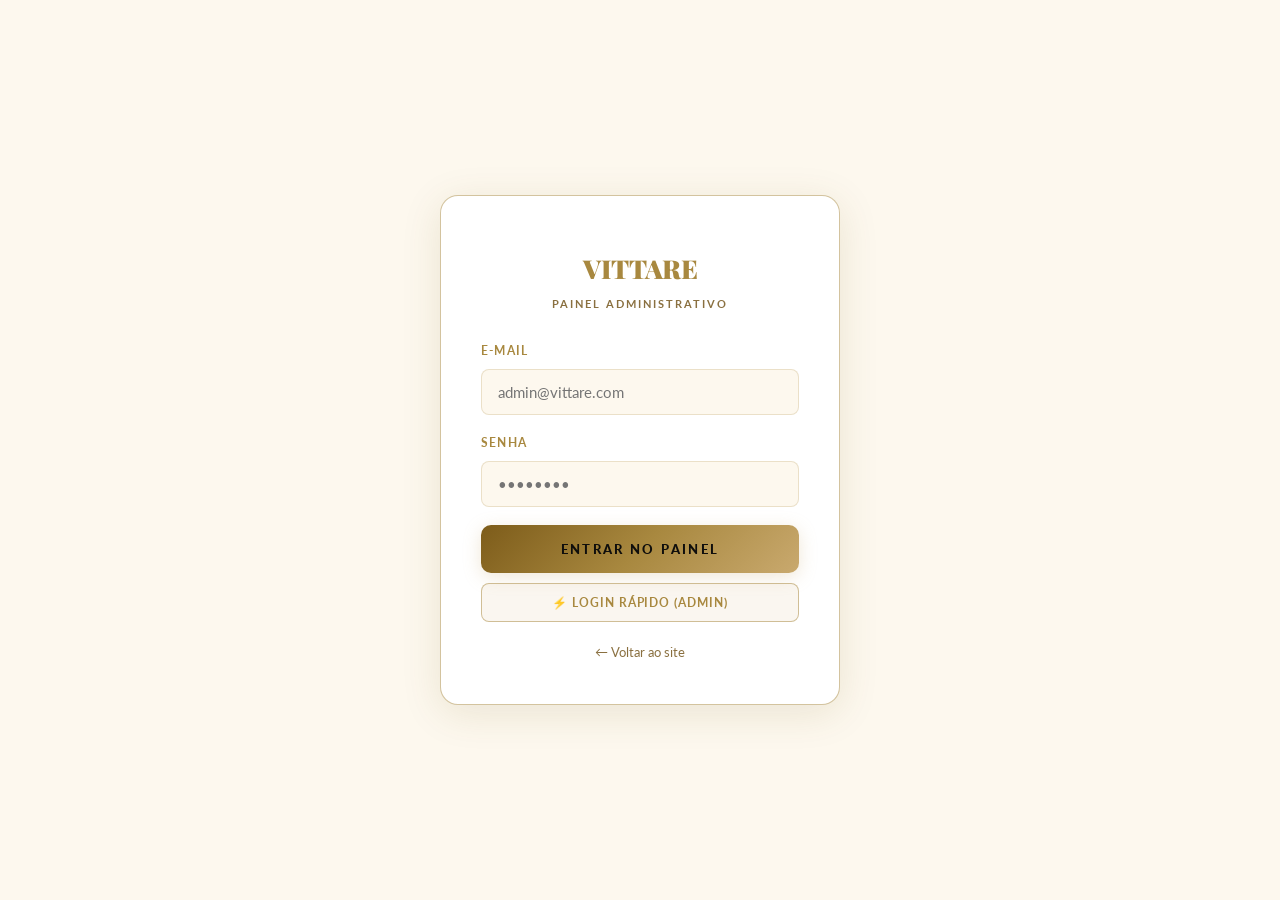
==== commit 8f925b0e: "Add Google Tag Manager (GTM-PGM6KDSD) to all pages Injects the GTM container script in <head> and th" ====
--- a/admin.html
+++ b/admin.html
@@ -1,6 +1,13 @@
 <!DOCTYPE html>
 <html lang="pt-BR" data-theme="dark">
 <head>
+  <!-- Google Tag Manager -->
+  <script>(function(w,d,s,l,i){w[l]=w[l]||[];w[l].push({'gtm.start':
+  new Date().getTime(),event:'gtm.js'});var f=d.getElementsByTagName(s)[0],
+  j=d.createElement(s),dl=l!='dataLayer'?'&l='+l:'';j.async=true;j.src=
+  'https://www.googletagmanager.com/gtm.js?id='+i+dl;f.parentNode.insertBefore(j,f);
+  })(window,document,'script','dataLayer','GTM-PGM6KDSD');</script>
+  <!-- End Google Tag Manager -->
   <meta charset="UTF-8"/>
   <meta name="viewport" content="width=device-width, initial-scale=1.0"/>
   <title>Admin | Vittare</title>
@@ -188,6 +195,10 @@
   </style>
 </head>
 <body>
+<!-- Google Tag Manager (noscript) -->
+<noscript><iframe src="https://www.googletagmanager.com/ns.html?id=GTM-PGM6KDSD"
+height="0" width="0" style="display:none;visibility:hidden"></iframe></noscript>
+<!-- End Google Tag Manager (noscript) -->
 
 <!-- ══════════════════════════════════
      AUTH GATE (shown if not logged in)
--- a/style.css
+++ b/style.css
@@ -5,37 +5,8 @@
 
 @import url('https://fonts.googleapis.com/css2?family=Playfair+Display:ital,wght@0,700;0,900;1,700&family=Lato:wght@300;400;700;900&display=swap');
 
-/* ── Dark Mode (default) ── */
-:root,
-[data-theme="dark"] {
-  --bg:           #0f0e0c;
-  --bg-2:         #161410;
-  --bg-card:      #1e1b15;
-  --bg-card-alt:  #252018;
-  --border:       rgba(201,169,110,0.18);
-  --border-strong:rgba(201,169,110,0.4);
-
-  --gold-100: #FBF0DC;
-  --gold-200: #F0D99A;
-  --gold-300: #E2BE6E;
-  --gold:     #C9A96E;
-  --gold-500: #A8883F;
-  --gold-600: #7D6220;
-
-  --text-primary:  #F5EDD8;
-  --text-secondary:#C4B08A;
-  --text-muted:    #7D6E52;
-
-  --white:    #F5EDD8;
-  --red:      #E85050;
-  --green:    #5DB87A;
-
-  --shadow: 0 8px 40px rgba(0,0,0,0.6);
-  --shadow-gold: 0 4px 24px rgba(201,169,110,0.15);
-}
-
-/* ── Light Mode ── */
-[data-theme="light"] {
+/* ── Modo Claro (único e fixo) ── */
+:root {
   --bg:           #FDF8EE;
   --bg-2:         #F5EDD8;
   --bg-card:      #FFFFFF;
@@ -118,14 +89,11 @@
 /* ── Navbar ── */
 .navbar {
   position: fixed; top: 0; left: 0; right: 0; z-index: 200;
-  background: rgba(15,14,12,0.94);
+  background: rgba(253,248,238,0.95);
   backdrop-filter: blur(12px);
   border-bottom: 1px solid var(--border);
   padding: 12px 0;
   transition: background 0.35s, border-color 0.35s;
-}
-[data-theme="light"] .navbar {
-  background: rgba(253,248,238,0.95);
 }
 .navbar__inner {
   display: flex; align-items: center; justify-content: space-between;
@@ -139,28 +107,6 @@
   letter-spacing: 0.06em;
 }
 .navbar__actions { display: flex; align-items: center; gap: 16px; }
-
-/* Theme toggle */
-.theme-toggle {
-  background: var(--bg-card); border: 1.5px solid var(--border);
-  border-radius: 24px; width: 54px; height: 28px;
-  cursor: pointer; position: relative; transition: all 0.3s;
-  flex-shrink: 0;
-}
-.theme-toggle::before {
-  content: '';
-  position: absolute; top: 3px; left: 3px;
-  width: 20px; height: 20px; border-radius: 50%;
-  background: var(--gold);
-  transition: transform 0.3s;
-}
-[data-theme="light"] .theme-toggle::before { transform: translateX(26px); }
-.theme-toggle__icon {
-  position: absolute; top: 50%; transform: translateY(-50%);
-  font-size: 12px;
-}
-.theme-toggle__icon--dark { right: 6px; }
-.theme-toggle__icon--light { left: 6px; }
 
 /* Login button in navbar */
 .btn-login-nav {
@@ -329,40 +275,124 @@
 .security-box .sec-title { font-weight: 700; color: var(--gold); margin-bottom: 8px; font-size: 15px; }
 .security-box p { font-size: 14px; color: var(--text-secondary); line-height: 1.7; }
 footer {
-  background: var(--bg-2); border-top: 1px solid var(--border);
-  padding: 36px 24px; text-align: center; margin-top: 0;
-}
-footer .foot-brand { font-size: 12px; font-weight: 700; letter-spacing: 0.14em; text-transform: uppercase; color: var(--gold); margin-bottom: 10px; }
-footer p { font-size: 12px; color: var(--text-muted); max-width: 560px; margin: 0 auto; line-height: 1.6; }
-footer p+p { margin-top: 6px; }
+  background: var(--bg-2);
+  border-top: 1px solid var(--border);
+  margin-top: 0;
+  transition: background 0.35s;
+}
+.footer-inner {
+  max-width: 900px;
+  margin: 0 auto;
+  padding: 52px 24px 36px;
+}
+.footer-brand-col {
+  text-align: center;
+  margin-bottom: 8px;
+}
+.footer-logo {
+  height: 48px;
+  width: auto;
+  margin-bottom: 10px;
+  display: inline-block;
+}
+.footer-logo-text {
+  font-family: 'Playfair Display', serif;
+  font-size: 22px; font-weight: 900; color: var(--gold);
+  display: block; margin-bottom: 10px;
+}
+.footer-tagline {
+  font-size: 12px; font-weight: 700;
+  letter-spacing: 0.16em; text-transform: uppercase;
+  color: var(--text-muted); margin-bottom: 0;
+}
+.footer-divider {
+  height: 1px;
+  background: var(--border);
+  margin: 32px 0;
+}
+.footer-contacts {
+  display: grid;
+  grid-template-columns: repeat(2, 1fr);
+  gap: 24px 32px;
+}
+.footer-contact-item {
+  display: flex;
+  align-items: flex-start;
+  gap: 14px;
+}
+.footer-contact-icon {
+  font-size: 22px;
+  flex-shrink: 0;
+  margin-top: 2px;
+}
+.footer-contact-label {
+  font-size: 11px; font-weight: 700;
+  letter-spacing: 0.12em; text-transform: uppercase;
+  color: var(--gold); margin-bottom: 5px;
+}
+.footer-contact-value {
+  font-size: 16px;
+  color: var(--text-secondary);
+  line-height: 1.5;
+}
+.footer-contact-value a {
+  color: var(--text-secondary);
+  text-decoration: none;
+  transition: color 0.2s;
+}
+.footer-contact-value a:hover { color: var(--gold); }
+.footer-bottom {
+  text-align: center;
+}
+.footer-bottom p {
+  font-size: 12px;
+  color: var(--text-muted);
+  max-width: 560px;
+  margin: 0 auto;
+  line-height: 1.6;
+}
+.footer-bottom p + p { margin-top: 6px; }
+@media (max-width: 600px) {
+  .footer-contacts { grid-template-columns: 1fr; gap: 20px; }
+  .footer-inner { padding: 40px 20px 28px; }
+}
 .trust-bar { text-align: center; font-size: 13px; color: var(--text-muted); margin-top: 16px; letter-spacing: 0.03em; }
 
 /* ── Login Modal ── */
 .modal-overlay {
   position: fixed; inset: 0; z-index: 500;
   background: rgba(0,0,0,0.75); backdrop-filter: blur(6px);
-  display: flex; align-items: center; justify-content: center;
+  display: flex; align-items: flex-start; justify-content: center;
+  overflow-y: auto;
+  padding: 24px 16px;
   opacity: 0; pointer-events: none; transition: opacity 0.3s;
 }
 .modal-overlay.active { opacity: 1; pointer-events: all; }
 .modal-box {
   background: var(--bg-card);
   border: 1.5px solid var(--border-strong);
-  border-radius: 18px; padding: 44px 40px;
-  width: 100%; max-width: 400px;
-  transform: translateY(24px); transition: transform 0.3s;
+  border-radius: 18px;
+  padding: 52px 40px 40px;
+  width: 100%; max-width: 420px;
+  flex-shrink: 0;
+  position: relative;
+  margin: auto;
+  transform: translateY(0); transition: opacity 0.3s;
   box-shadow: var(--shadow);
 }
-.modal-overlay.active .modal-box { transform: translateY(0); }
+.modal-overlay.active .modal-box { opacity: 1; }
 .modal-box h2 { font-size: 24px; color: var(--text-primary); margin-bottom: 8px; }
 .modal-box .modal-sub { font-size: 14px; color: var(--text-muted); margin-bottom: 30px; }
 .modal-close {
   position: absolute; top: 16px; right: 18px;
   background: none; border: none; color: var(--text-muted);
-  font-size: 22px; cursor: pointer; line-height: 1;
+  font-size: 22px; cursor: pointer; line-height: 1; z-index: 10;
 }
 .modal-close:hover { color: var(--gold); }
-.modal-box { position: relative; }
+@media (max-width: 480px) {
+  .modal-overlay { padding: 12px 8px; }
+  .modal-box { padding: 48px 18px 28px; border-radius: 14px; }
+}
 
 .form-group { margin-bottom: 18px; }
 .form-group label { display: block; font-size: 12px; font-weight: 700; letter-spacing: 0.1em; color: var(--gold); margin-bottom: 8px; text-transform: uppercase; }
